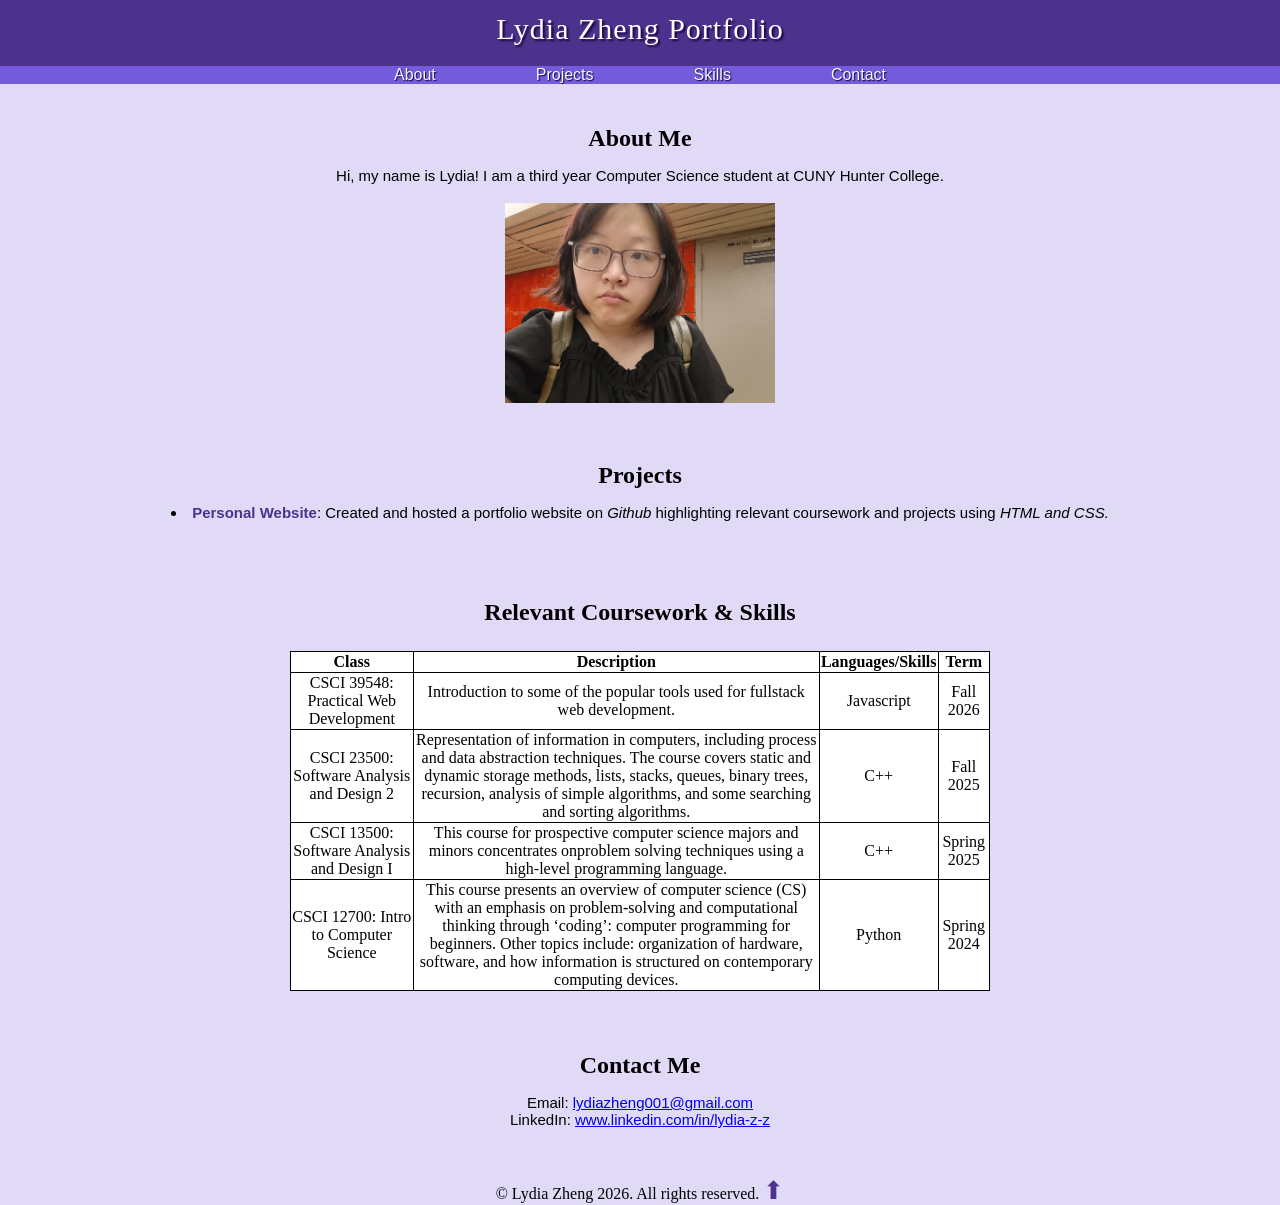
==== index.html @ cd7f8575 "Moving files" ====
<!DOCTYPE html>
<html>
    <head>
        <meta charset="utf-8"/>
        <meta name="viewport" content="width=device-width, initial-scale=1"/>
        <link rel="stylesheet" href="style.css">
        <title>Personal Website</title>
    </head>


    <body>

        <header>
            <h1 id="#top">Lydia Zheng Portfolio</h1>
            <nav>
                <ul id="nav-bar">
                    <li><a href="#about" class="nav-item">About</a></li>
                    <li><a href="#projects" class="nav-item">Projects</a></li>
                    <li><a href="#skills" class="nav-item">Skills</a></li>
                    <li><a href="#contact" class="nav-item">Contact</a></li>
                </ul>
            </nav>
        </header>

        <main>
            <!--About Me-->
            <section id="about" class="section-gap">
                <h2>About Me</h2>
                <p2>Hi, my name is Lydia! I am a third year Computer Science student at CUNY Hunter College.</p2>
                <br>
                <br>
                <img src="assets/self.jpg" id="selfie" alt="A picture of me">
            </section>


            <!--Projects-->
            <section id="projects" class="section-gap">
                <h2>Projects</h2>
                <ul>
                    <li>
                        <strong>Personal Website</strong>: Created and hosted a portfolio website on <em>Github</em> highlighting relevant coursework and projects using <em>HTML and CSS.</em> 
                    </li>
        
                </ul>
            </section>

        <br>

        <!--Skills and Coursework-->

            <section id="skills" class="section-gap">
                <h2>Relevant Coursework & Skills</h2>
                <table>
                    <thead>
                        <tr>
                            <th>Class</th>
                            <th>Description</th>
                            <th>Languages/Skills</th>
                            <th>Term</th>

                        </tr>
                    </thead>

                    <tbody>
                        <tr>
                            <td>CSCI 39548: Practical Web Development</td>
                            <td>Introduction to some of the popular tools used for fullstack web development.</td>
                            <td>Javascript</td>
                            <td>Fall 2026</td>
                        </tr>
                        <tr>
                            <td>CSCI 23500: Software Analysis and Design 2</td>
                            <td>Representation of information in computers, including process and data abstraction techniques. The course covers static and dynamic storage methods, lists, stacks, queues, binary trees, recursion, analysis of simple algorithms, and some searching and sorting algorithms.</td>
                            <td>C++</td>
                            <td>Fall 2025</td>
                        </tr>



                        <tr>
                            <td>CSCI 13500: Software Analysis and Design I</td>
                            <td>This course for prospective computer science majors and minors concentrates onproblem solving techniques using a high-level programming language.</td>
                            <td>C++</td>
                            <td>Spring 2025</td>
                        </tr>

                        <tr>
                            <td>CSCI 12700: Intro to Computer Science</td>
                            <td>This course presents an overview of computer science (CS) with an emphasis on problem-solving and computational thinking through ‘coding’: computer programming for beginners. Other topics include: organization of hardware, software, and how information is structured on contemporary computing devices.</td>
                            <td>Python</td>
                            <td>Spring 2024</td>
                        </tr>

                    </tbody>
                </table>

            </section>
        <br>
        <br>

            <!--Contact-->
            <section id="contact" class="section-gap">
                <h2>Contact Me</h2>
                <ul>
                    <li>Email: <a href="mailto:lydiazheng001@gmail.com">lydiazheng001@gmail.com</a></li>
                    <li>LinkedIn: <a href="https://www.linkedin.com/in/lydia-z-z" target="_blank">www.linkedin.com/in/lydia-z-z</a></li>
                </ul>
            </section>

      
        <br>
        </main>

        <!--Footer-->
        <footer>
            <p3>© Lydia Zheng 2026. All rights reserved. <a href="#top">⬆</a></p3>

        </footer>
    </body>
</html>
---- style.css ----
html,body{
    margin:0;
    padding:0;
    width:100%;
    text-align: center;
    list-style-position: inside;
}

body{
    background-color: #E0DAF7;
}

header{
    margin:0;
    padding: 0;
    width:100%;
    background-color: #4c328d;
}


header h1{
    padding-top: 12px;
    margin-top: 0;
    color: #fefeff;
    font-size: 30px;
    font-weight: 500;
    letter-spacing: 1px;
    text-shadow: 2px 2px 2px rgb(27, 3, 61);
}

nav{
    width:100%;
}

#nav-bar{
    display: flex;
    gap:100px;
    background-color: #745BDB;
    justify-content: center;
    list-style-type: none;
    font-family:'Lucida Sans', 'Lucida Sans Regular', 'Lucida Grande', 'Lucida Sans Unicode', Geneva, Verdana, sans-serif;
    font-weight: 400;
    font-size: medium;
    text-shadow: 1px 1px 1px rgb(27, 3, 61);
}

.nav-item{
    color:aliceblue;
    text-decoration: none;
}
.nav-item:hover{
    background-color: rgb(134, 122, 229);
}

#selfie{
    width:270px;
    height:200px; 
}

#selfie:active{
    filter:contrast(2);
}

h2{
    text-shadow: 1px 1px 1px rgb(234, 218, 250);
    font-size: 24px;
    padding: 15px;
    margin: auto;
}

#skills{
    margin:auto;
    max-width: 700px;
}

table{
    margin-top:10px;
    margin-bottom: -30px;
    border-collapse: collapse;
    background-color: white;
}

th, td{
    border: 1px solid;
}

#contact ul{
    list-style-type: none;
    margin: 0;
}

#projects ul{
    margin: 0;
}

#about p2, ul{
    padding: 0;
    font-size: 15px;
    font-family:'Lucida Sans', 'Lucida Sans Regular', 'Lucida Grande', 'Lucida Sans Unicode', Geneva, Verdana, sans-serif;
}

/* Specificity Challenge:

Element selector section creates a padding-top of 100px. Class selector .section-gap overrides 
the 100px and adjusts it to 20px. Then the ID selectors
#about and #skills override the padding-top specifications of the .section-gap class.

The ID selectors #about and #skills won because classes take priority over element selectors and
ID selectors take priority over both of them.

*/

section{
    padding-top: 100px;
}

.section-gap{
    margin:0;
    padding-top: 20px;
    padding-bottom: 20px;
}

#about{
    padding-top: 10px;
}

#skills{
    padding-top: 25px;
}

hr{
    background: rgb(195, 99, 166);
    height: 1px;    
    width: 80px;
    margin: auto;
}

footer{
    padding:10px;
    padding-bottom: 0;
}

strong{
    color:#4c328d
}

footer a{
    font-size: 25px;
    text-decoration: none;
    text-align: start;
    color: #4c328d;
}
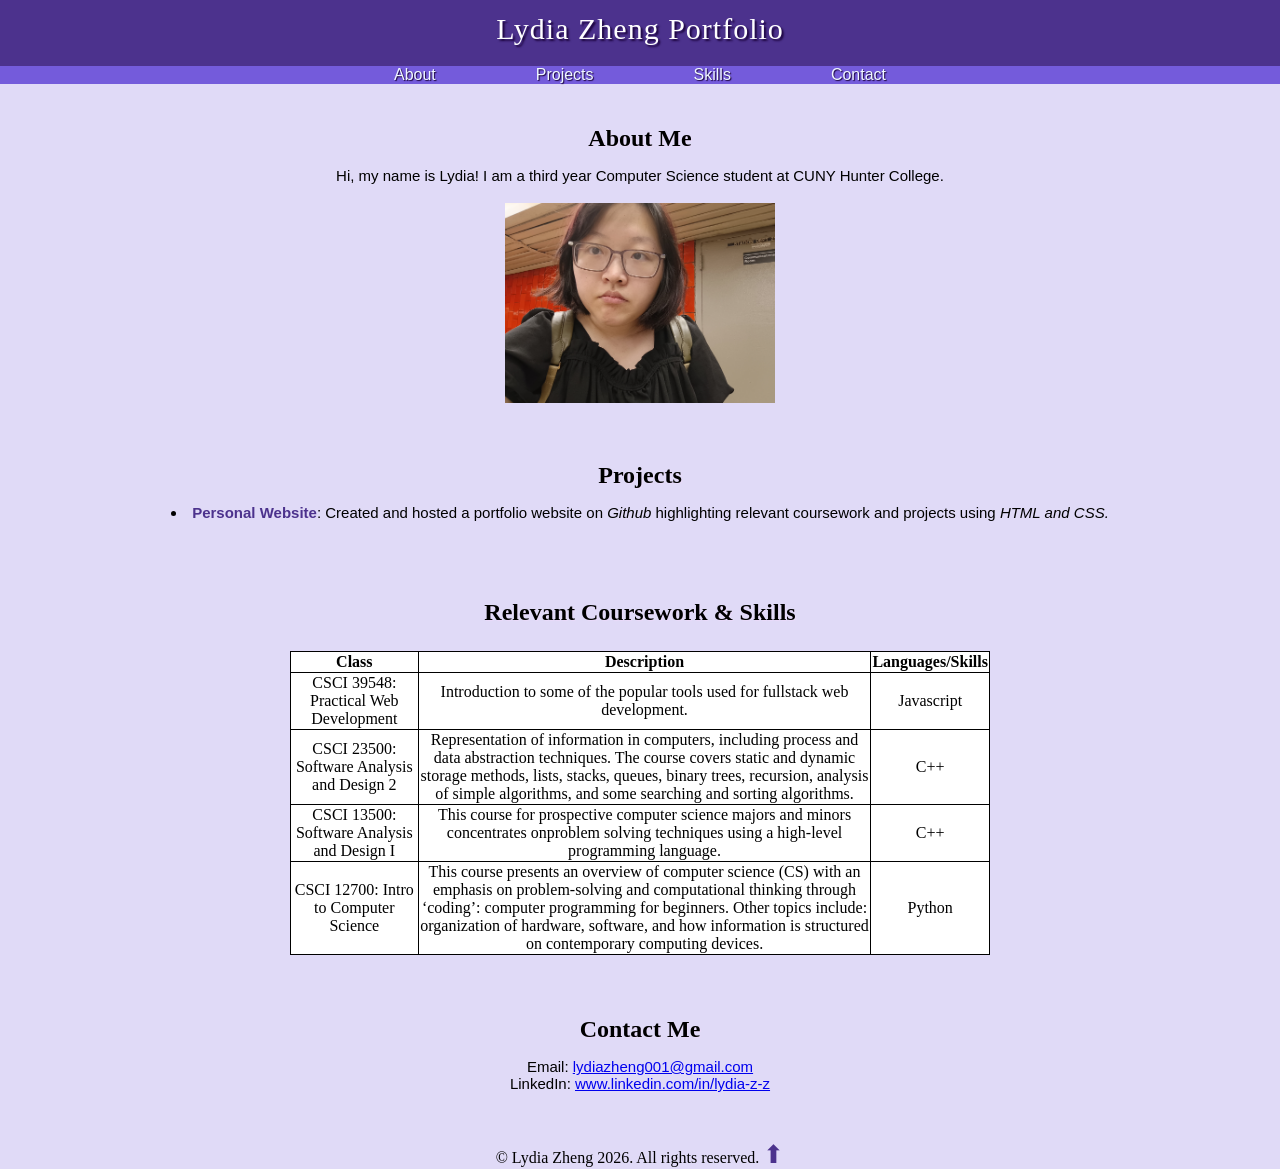
==== commit 86a5c8aa: "Responsive Edit 2" ====
--- a/index.html
+++ b/index.html
@@ -56,7 +56,6 @@
                             <th>Class</th>
                             <th>Description</th>
                             <th>Languages/Skills</th>
-                            <th>Term</th>
 
                         </tr>
                     </thead>
@@ -66,29 +65,23 @@
                             <td>CSCI 39548: Practical Web Development</td>
                             <td>Introduction to some of the popular tools used for fullstack web development.</td>
                             <td>Javascript</td>
-                            <td>Fall 2026</td>
                         </tr>
                         <tr>
                             <td>CSCI 23500: Software Analysis and Design 2</td>
                             <td>Representation of information in computers, including process and data abstraction techniques. The course covers static and dynamic storage methods, lists, stacks, queues, binary trees, recursion, analysis of simple algorithms, and some searching and sorting algorithms.</td>
                             <td>C++</td>
-                            <td>Fall 2025</td>
                         </tr>
-
-
 
                         <tr>
                             <td>CSCI 13500: Software Analysis and Design I</td>
                             <td>This course for prospective computer science majors and minors concentrates onproblem solving techniques using a high-level programming language.</td>
                             <td>C++</td>
-                            <td>Spring 2025</td>
                         </tr>
 
                         <tr>
                             <td>CSCI 12700: Intro to Computer Science</td>
                             <td>This course presents an overview of computer science (CS) with an emphasis on problem-solving and computational thinking through ‘coding’: computer programming for beginners. Other topics include: organization of hardware, software, and how information is structured on contemporary computing devices.</td>
                             <td>Python</td>
-                            <td>Spring 2024</td>
                         </tr>
 
                     </tbody>
--- a/style.css
+++ b/style.css
@@ -33,6 +33,7 @@
 }
 
 #nav-bar{
+    width: 100%;
     display: flex;
     gap:100px;
     background-color: #745BDB;
@@ -150,3 +151,33 @@
     text-align: start;
     color: #4c328d;
 }
+
+@media (max-width: 800px){
+    html, body{
+        overflow-y: scroll;
+        overflow-x: hidden;
+        margin: 0;
+        padding: 0;
+    }
+    header, nav, #nav-bar{
+        display:block;
+        width:100%;
+    }
+    #skills, table, img{
+        max-width: 100vw;
+    }
+}
+
+@media (min-width: 305px) and (max-width: 700px){
+    html, body{
+        min-height: 100%;
+        width: 100%;
+        overflow-x: auto;
+        margin: 0;
+        padding: 0;
+    }
+    header, nav, #nav-bar{
+        display:block;
+        width:100%;
+    }
+}
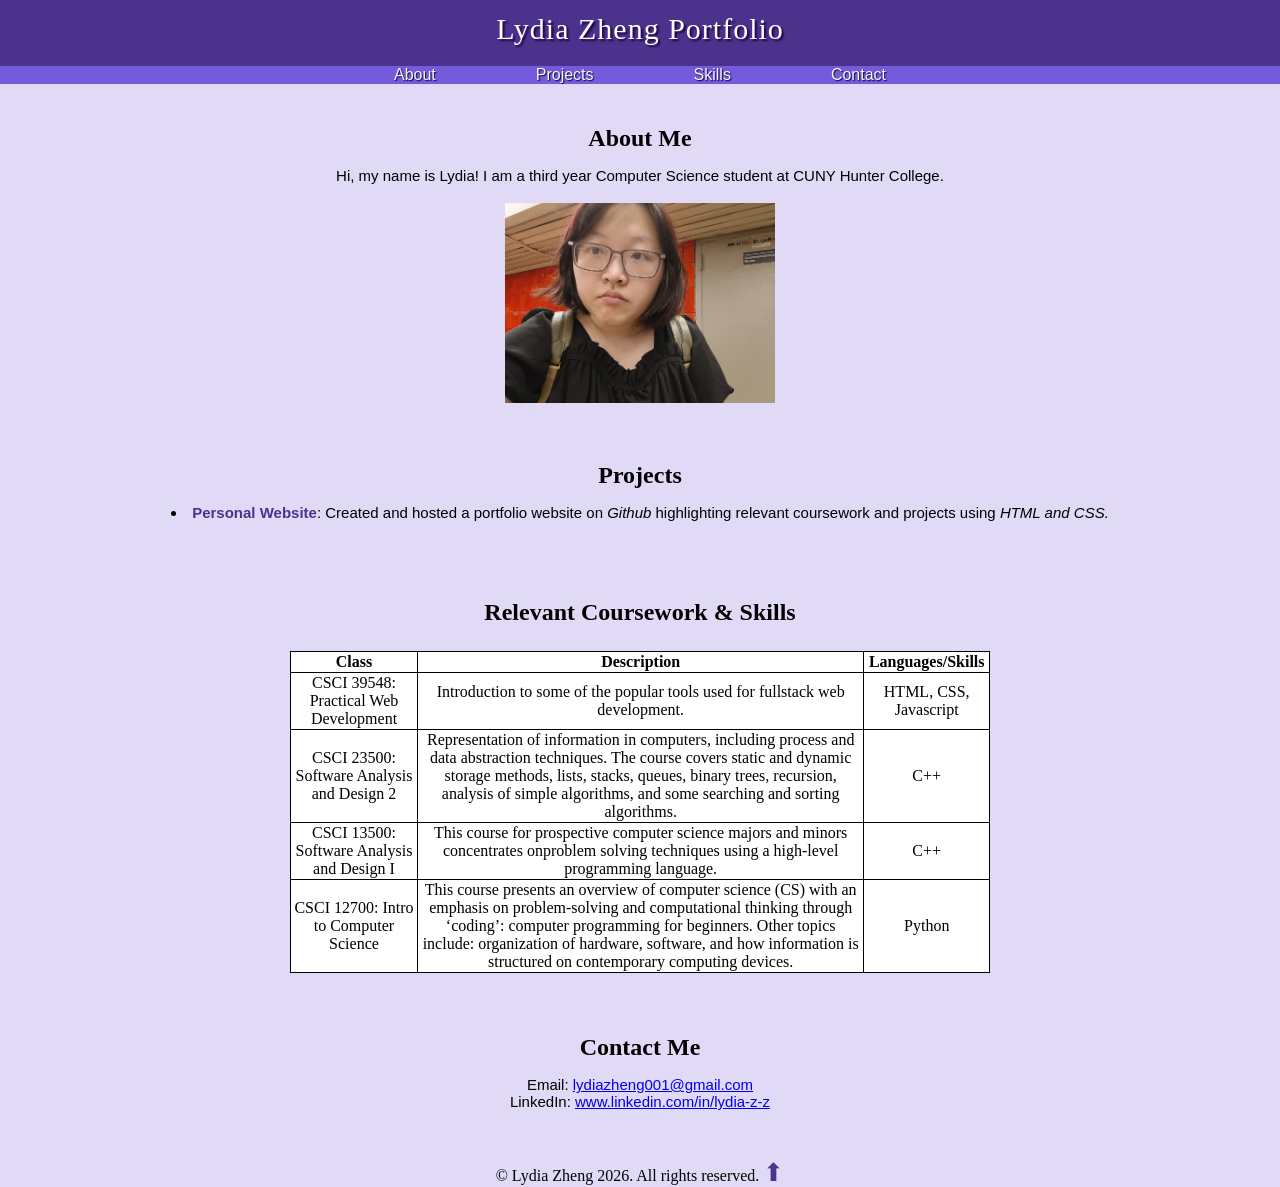
==== commit 401dc6cc: "Skills Edit" ====
--- a/index.html
+++ b/index.html
@@ -64,7 +64,7 @@
                         <tr>
                             <td>CSCI 39548: Practical Web Development</td>
                             <td>Introduction to some of the popular tools used for fullstack web development.</td>
-                            <td>Javascript</td>
+                            <td>HTML, CSS, Javascript</td>
                         </tr>
                         <tr>
                             <td>CSCI 23500: Software Analysis and Design 2</td>
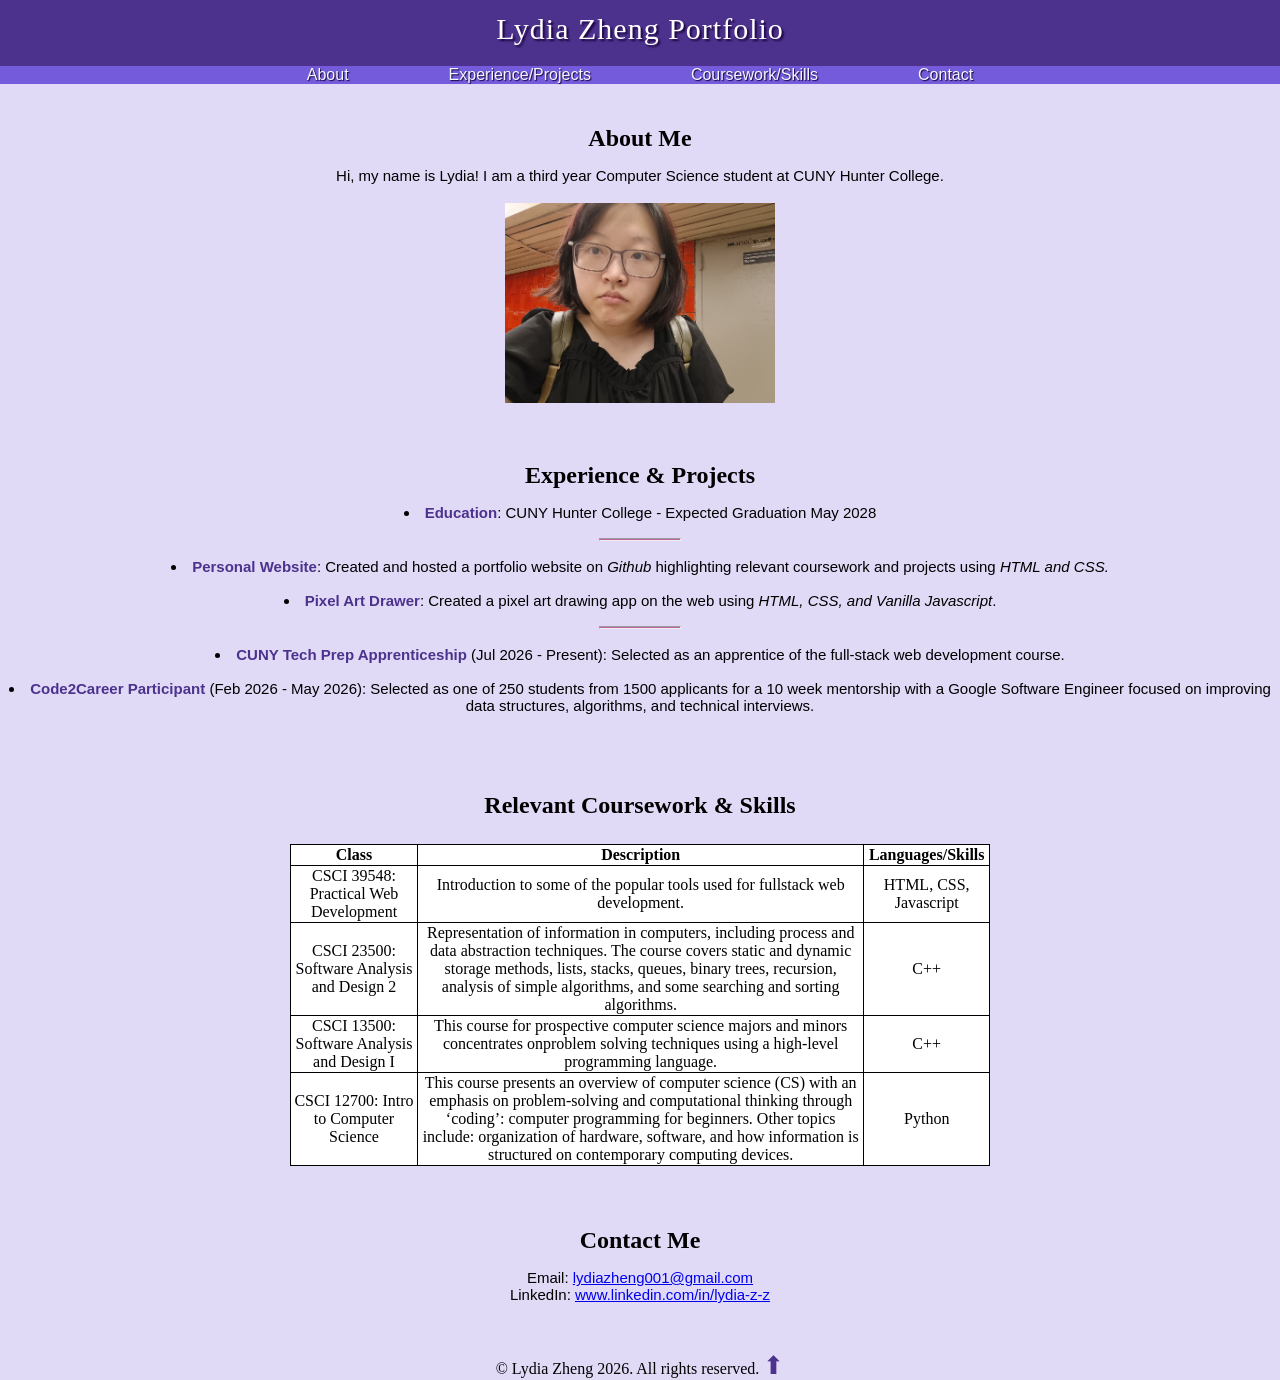
==== commit a86666da: "Added Details" ====
--- a/index.html
+++ b/index.html
@@ -15,8 +15,8 @@
             <nav>
                 <ul id="nav-bar">
                     <li><a href="#about" class="nav-item">About</a></li>
-                    <li><a href="#projects" class="nav-item">Projects</a></li>
-                    <li><a href="#skills" class="nav-item">Skills</a></li>
+                    <li><a href="#projects" class="nav-item">Experience/Projects</a></li>
+                    <li><a href="#skills" class="nav-item">Coursework/Skills</a></li>
                     <li><a href="#contact" class="nav-item">Contact</a></li>
                 </ul>
             </nav>
@@ -35,12 +35,39 @@
 
             <!--Projects-->
             <section id="projects" class="section-gap">
-                <h2>Projects</h2>
+                <h2>Experience & Projects</h2>
                 <ul>
+                    
+                    <li>
+                        <strong>Education</strong>: CUNY Hunter College - Expected Graduation May 2028
+                    </li>
+
+                    <br>
+
+                    <hr>
+                    <br>    
                     <li>
                         <strong>Personal Website</strong>: Created and hosted a portfolio website on <em>Github</em> highlighting relevant coursework and projects using <em>HTML and CSS.</em> 
                     </li>
-        
+                    <br>
+                    <li>
+                        <strong>Pixel Art Drawer</strong>: Created a pixel art drawing app on the web using <em>HTML, CSS, and Vanilla Javascript</em>.
+                    </li>
+                    
+                    <br>
+                    <hr>
+                    <br>
+
+                    <li>
+                        <strong>CUNY Tech Prep Apprenticeship</strong> (Jul 2026 - Present): Selected as an apprentice of the full-stack web development course.
+                        
+
+                    </li>
+                    <br>
+                    <li>
+                        <strong>Code2Career Participant</strong> (Feb 2026 - May 2026): Selected as one of 250 students from 1500 applicants for a 10 week mentorship with a Google
+Software Engineer focused on improving data structures, algorithms, and technical interviews.
+                    </li>
                 </ul>
             </section>
 
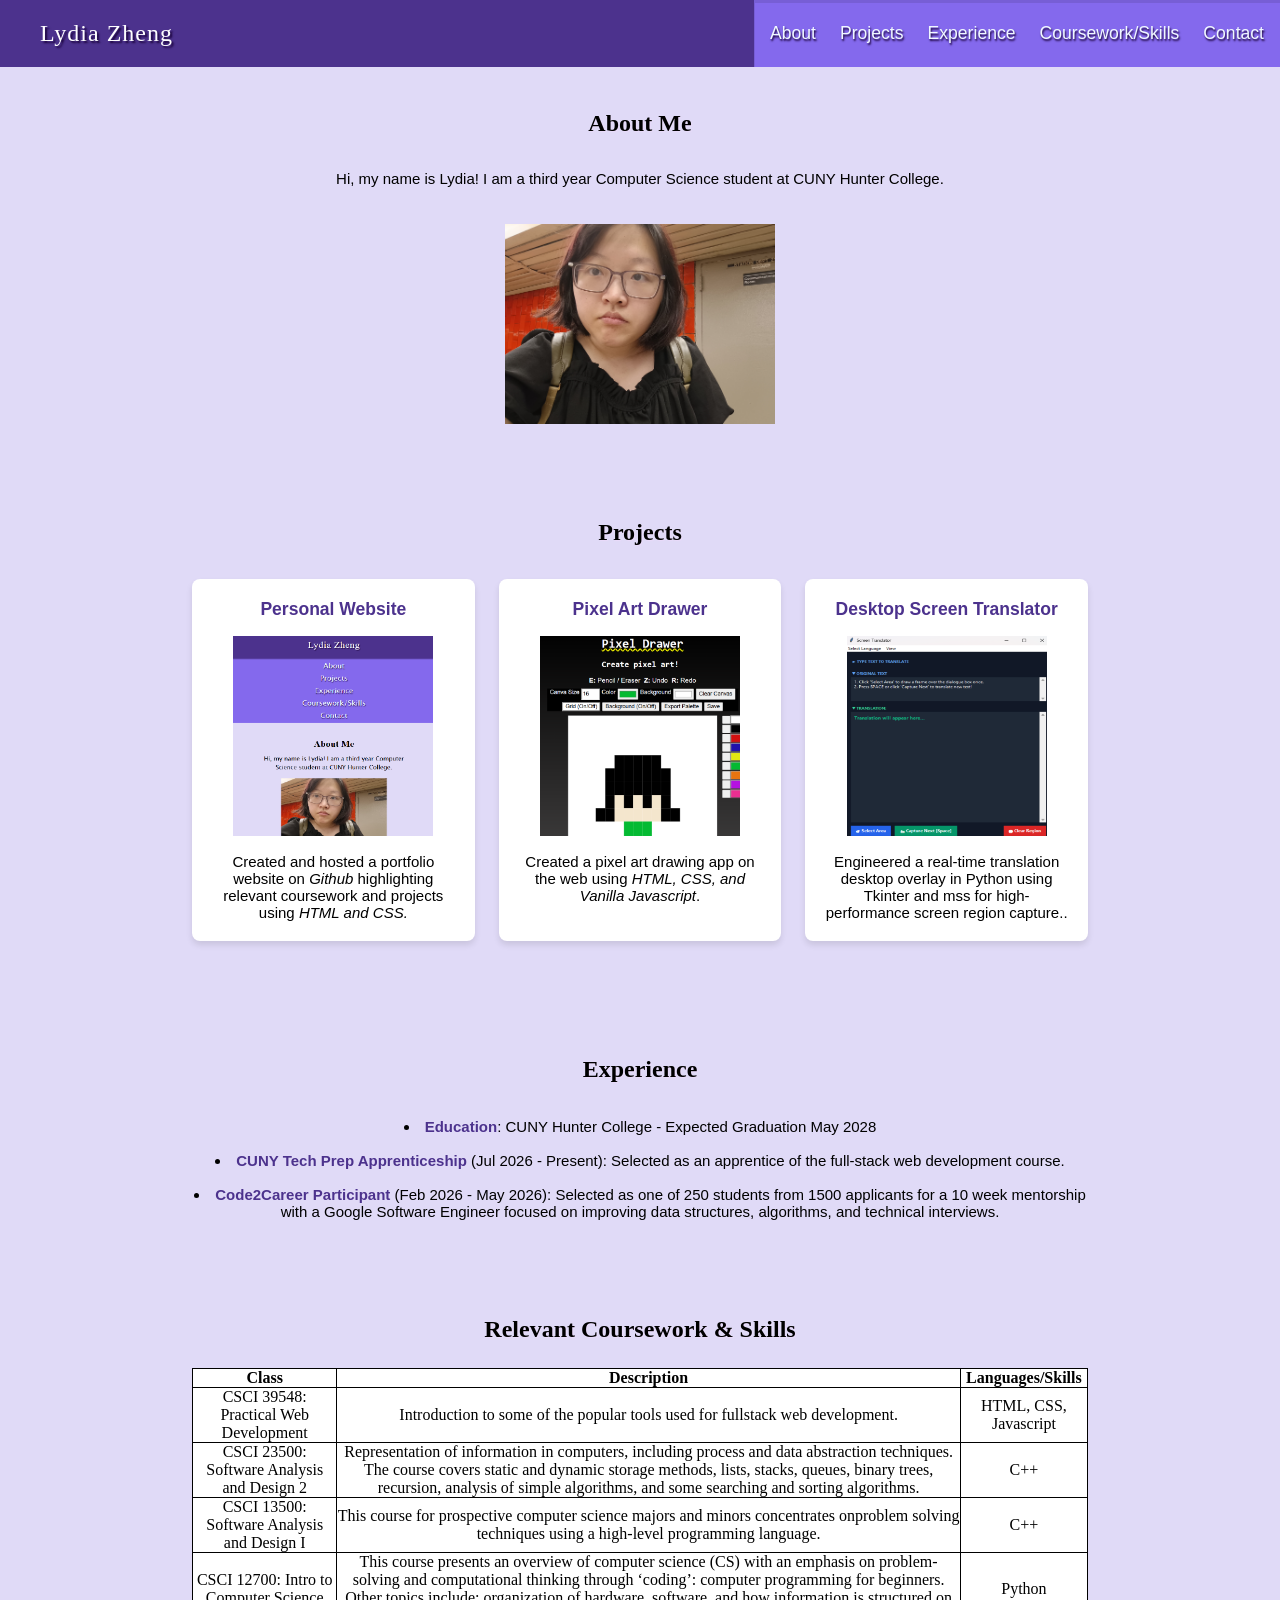
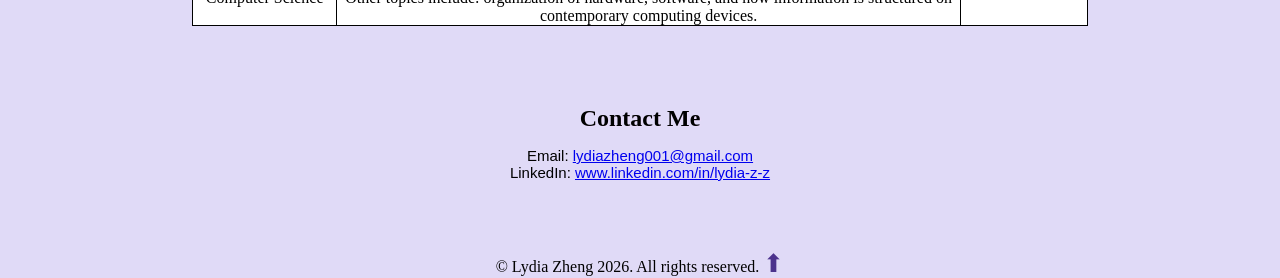
==== commit 3bd23999: "complete tasks 1-3 from hw2" ====
--- a/index.html
+++ b/index.html
@@ -7,57 +7,82 @@
         <title>Personal Website</title>
     </head>
 
-
     <body>
 
-        <header>
-            <h1 id="#top">Lydia Zheng Portfolio</h1>
+        <header class="header-nav">
+            <div class = "name">
+                 <h1>Lydia Zheng</h1>
+            </div>
             <nav>
                 <ul id="nav-bar">
                     <li><a href="#about" class="nav-item">About</a></li>
-                    <li><a href="#projects" class="nav-item">Experience/Projects</a></li>
+                    <li><a href="#projects" class="nav-item">Projects</a></li>
+                    <li><a href="#experience" class="nav-item">Experience</a></li>
                     <li><a href="#skills" class="nav-item">Coursework/Skills</a></li>
                     <li><a href="#contact" class="nav-item">Contact</a></li>
                 </ul>
             </nav>
         </header>
+        <br>
 
         <main>
             <!--About Me-->
             <section id="about" class="section-gap">
                 <h2>About Me</h2>
+                <br>
                 <p2>Hi, my name is Lydia! I am a third year Computer Science student at CUNY Hunter College.</p2>
+                <br>
                 <br>
                 <br>
                 <img src="assets/self.jpg" id="selfie" alt="A picture of me">
             </section>
-
+            <br>
+            <br>
 
             <!--Projects-->
             <section id="projects" class="section-gap">
-                <h2>Experience & Projects</h2>
-                <ul>
-                    
+                <h2>Projects</h2>
+                <br>
+
+                <ul class="project-grid">
+
+                    <li class="project-card">
+                        <div class="card-body">
+                        <h3><strong>Personal Website</strong></h3>
+                        <img src="assets/about.png" alt="Personal website">
+                        <br>
+                        <p>Created and hosted a portfolio website on <em>Github</em> highlighting relevant coursework and projects using <em>HTML and CSS.</em> </p> 
+                        </div>
+                    </li>
+
+                    <li class="project-card">
+                        <div class="card-body">
+                        <h3><strong>Pixel Art Drawer</strong></h3> 
+                        <img src="assets/pixel.png" alt="Pixel art drawer website">
+                        <br>
+                        <p>Created a pixel art drawing app on the web using <em>HTML, CSS, and Vanilla Javascript</em>.</p>
+                        </div>
+                    </li>
+
+                    <li class="project-card">
+                        <div class="card-body">
+                        <h3><strong>Desktop Screen Translator</strong></h3> 
+                        <img src="assets/translator.png" alt="Translator website">
+                        <br>
+                        <p>Engineered a real-time translation desktop overlay in Python using Tkinter and mss for high-performance screen region capture.</em>.</p>
+                        </div>
+                    </li>
+                </ul>
+            <section>
+
+            <!--Experience-->
+                <h2>Experience</h2>
+                <section id = "experience" class="section-gap">
+                    <ul>
                     <li>
                         <strong>Education</strong>: CUNY Hunter College - Expected Graduation May 2028
                     </li>
-
                     <br>
-
-                    <hr>
-                    <br>    
-                    <li>
-                        <strong>Personal Website</strong>: Created and hosted a portfolio website on <em>Github</em> highlighting relevant coursework and projects using <em>HTML and CSS.</em> 
-                    </li>
-                    <br>
-                    <li>
-                        <strong>Pixel Art Drawer</strong>: Created a pixel art drawing app on the web using <em>HTML, CSS, and Vanilla Javascript</em>.
-                    </li>
-                    
-                    <br>
-                    <hr>
-                    <br>
-
                     <li>
                         <strong>CUNY Tech Prep Apprenticeship</strong> (Jul 2026 - Present): Selected as an apprentice of the full-stack web development course.
                         
@@ -72,7 +97,7 @@
             </section>
 
         <br>
-
+        <br>
         <!--Skills and Coursework-->
 
             <section id="skills" class="section-gap">
@@ -117,6 +142,7 @@
             </section>
         <br>
         <br>
+        <br>
 
             <!--Contact-->
             <section id="contact" class="section-gap">
--- a/style.css
+++ b/style.css
@@ -1,56 +1,79 @@
-html,body{
+*{
+    box-sizing: border-box;
+    text-align: center;
+    list-style-position: inside;
     margin:0;
     padding:0;
-    width:100%;
-    text-align: center;
-    list-style-position: inside;
-}
-
-body{
-    background-color: #E0DAF7;
-}
-
-header{
-    margin:0;
-    padding: 0;
-    width:100%;
+}
+
+.header-nav{
+    display:flex;
+    justify-content: space-between;
+    align-items: stretch;
+    padding: 0;
     background-color: #4c328d;
 }
 
-
-header h1{
-    padding-top: 12px;
-    margin-top: 0;
+.name{
+    display: flex;
+    align-items: center;
+    justify-content: center;
+    text-align: center;
+    padding: 1.25rem 2.5rem;
+    background-color: #4c328d;
+    flex-shrink: 0;
+    white-space: nowrap;
+}
+
+.name h1{
     color: #fefeff;
-    font-size: 30px;
+    font-size: 1.5rem;
     font-weight: 500;
     letter-spacing: 1px;
     text-shadow: 2px 2px 2px rgb(27, 3, 61);
+    margin:0;
+    padding: 0;
 }
 
 nav{
-    width:100%;
+    display: flex;
+    align-items: stretch;
 }
 
 #nav-bar{
-    width: 100%;
-    display: flex;
-    gap:100px;
-    background-color: #745BDB;
-    justify-content: center;
+    display: flex;
+    align-items: center;
     list-style-type: none;
+    margin: 0;
+    padding-top: 0;
+    padding-bottom: 0;
+    padding-left: 1rem;
+    padding-right: 1rem;
+    gap:1.5rem;
+    background-color: #8469ed;
+    box-shadow: inset 1px 3px rgba(0, 0, 0, 0.1);
+}
+
+.nav-item{
     font-family:'Lucida Sans', 'Lucida Sans Regular', 'Lucida Grande', 'Lucida Sans Unicode', Geneva, Verdana, sans-serif;
-    font-weight: 400;
-    font-size: medium;
-    text-shadow: 1px 1px 1px rgb(27, 3, 61);
-}
-
-.nav-item{
     color:aliceblue;
+    text-shadow: 1px 2px 2px rgb(27, 3, 61);
+    font-size:1.1rem;
     text-decoration: none;
-}
+    padding: 0.5rem, 0.85rem;
+    display:inline-block;
+    white-space: nowrap;
+    transition: background-color 0.2s ease;
+}
+
 .nav-item:hover{
-    background-color: rgb(134, 122, 229);
+    background-color: rgb(70, 46, 192);
+    
+}
+
+
+body{
+    background-color: #E0DAF7;
 }
 
 #selfie{
@@ -90,6 +113,47 @@
     margin: 0;
 }
 
+#projects, #about, #skills{
+    margin: auto;
+    justify-content: center;
+    max-width: 70vw;
+}
+
+.project-grid{
+    display: grid;
+    grid-template-columns: repeat(3,1fr);
+    gap:1.5rem;
+    padding: 0;
+    margin: 0;
+    list-style: none;
+    text-align: left;
+}
+
+.project-card{
+    background-color: #ffffff;
+    border-radius: 8px;
+    box-shadow: 0 4px 6px rgba(0, 0, 0, 0.1);
+    display: flex;
+    overflow: hidden;
+    flex-direction: column;
+}
+
+.project-card img{
+    display:block;
+    margin: 1rem auto 0 auto;
+    max-width: 85%;
+    width: 200px;
+    height: 200px;
+    display:block;
+}
+
+.card-body{
+    padding: 1.25rem;
+    display: flex;
+    flex-direction: column;
+    flex-grow: 1;
+}
+
 #projects ul{
     margin: 0;
 }
@@ -152,32 +216,45 @@
     color: #4c328d;
 }
 
-@media (max-width: 800px){
-    html, body{
-        overflow-y: scroll;
-        overflow-x: hidden;
-        margin: 0;
-        padding: 0;
-    }
-    header, nav, #nav-bar{
-        display:block;
-        width:100%;
-    }
-    #skills, table, img{
-        max-width: 100vw;
-    }
-}
-
-@media (min-width: 305px) and (max-width: 700px){
-    html, body{
-        min-height: 100%;
-        width: 100%;
-        overflow-x: auto;
-        margin: 0;
-        padding: 0;
-    }
-    header, nav, #nav-bar{
-        display:block;
-        width:100%;
-    }
-}
+@media (max-width: 768px){
+
+  .header-nav{
+    padding:0;
+    width: 100%;
+    flex-direction: column;
+    gap:1rem;
+  }
+
+  .name{
+    width: 100%;
+    padding: .5rem;
+    padding-top: 1.5rem;
+    text-align: center;
+    justify-content: center;
+  }
+
+  nav{
+    margin-left: 0;
+    width: 100%;
+  }
+
+  #nav-bar{
+    flex-direction: column;
+    gap:.35rem;
+    width: 100%;
+    padding-top: 0.35rem;
+    padding-bottom: 0.35rem;
+  }
+
+  .nav-item{
+    display: block;
+    width: 100%;
+    text-align: center;
+    font-size: 1.15rem;
+  }
+
+  .project-grid {
+    grid-template-columns: 1fr; 
+    gap: 1.25rem;
+  }
+}
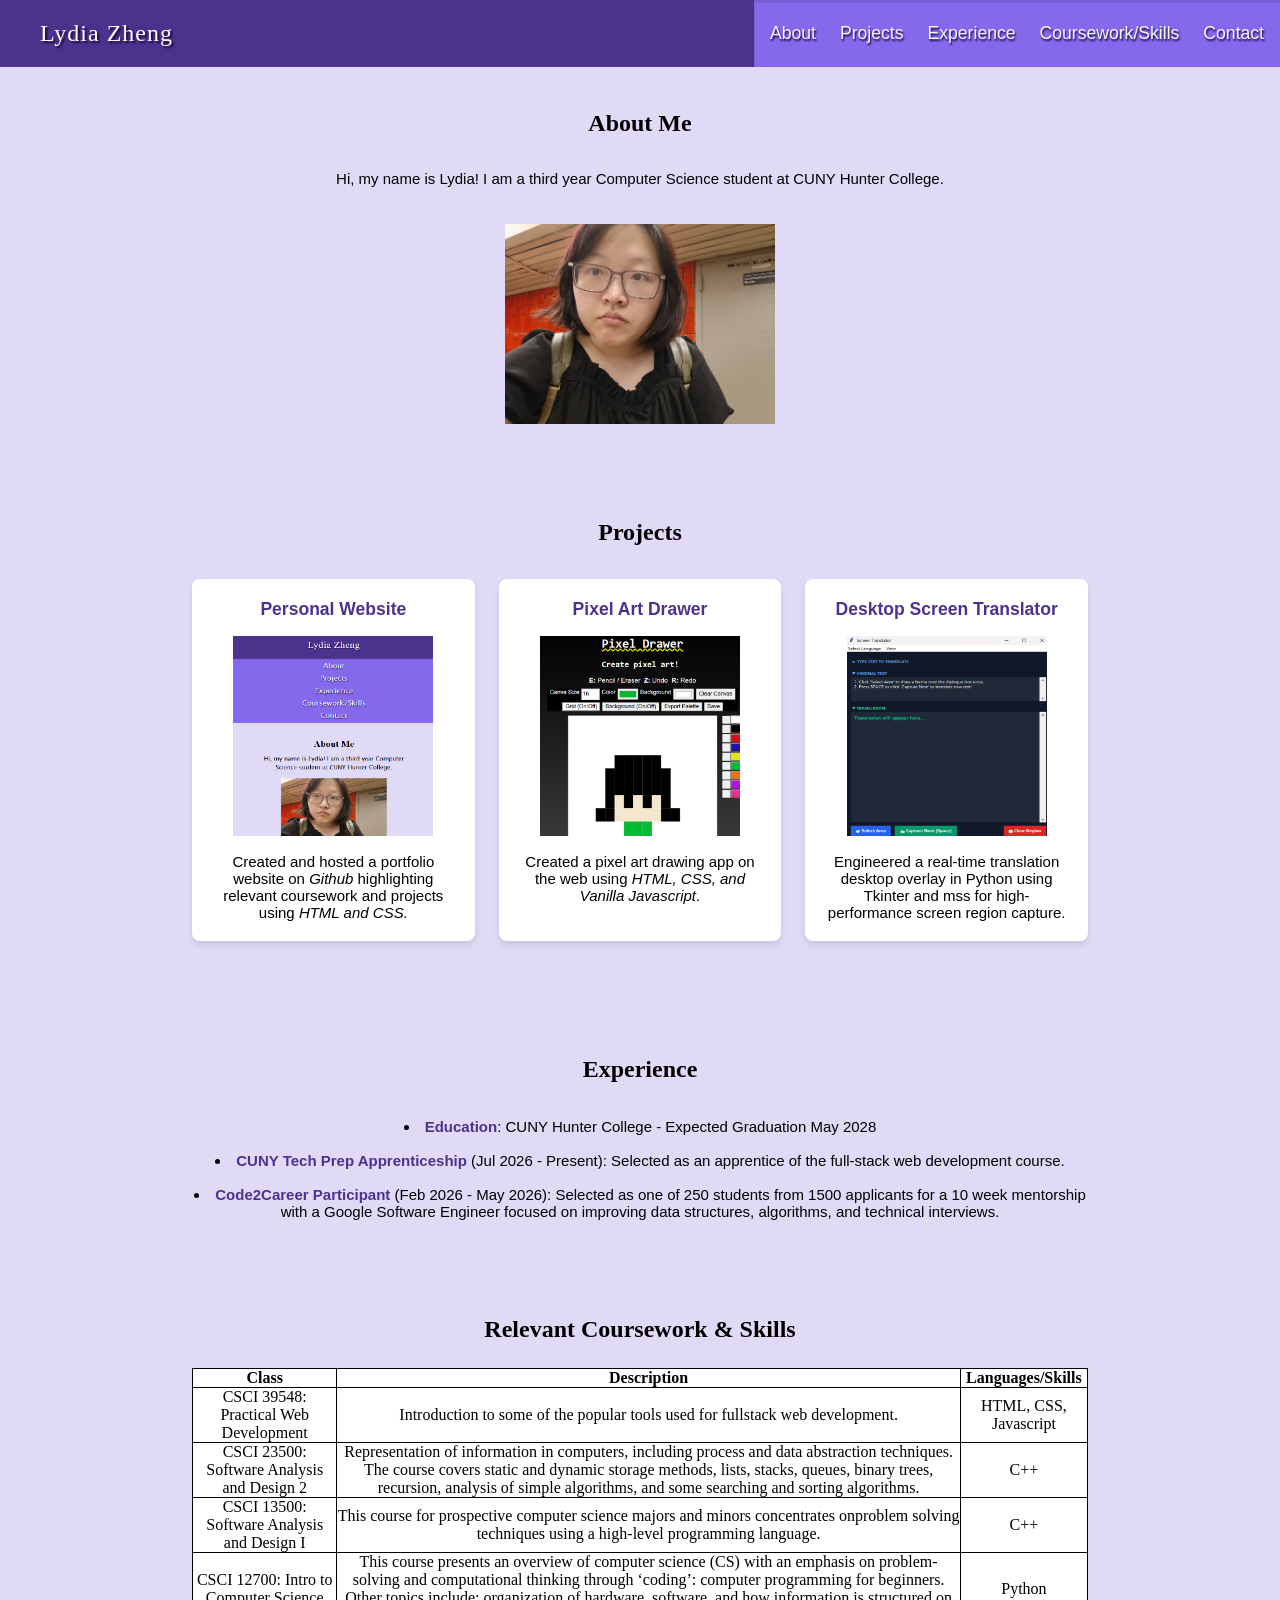
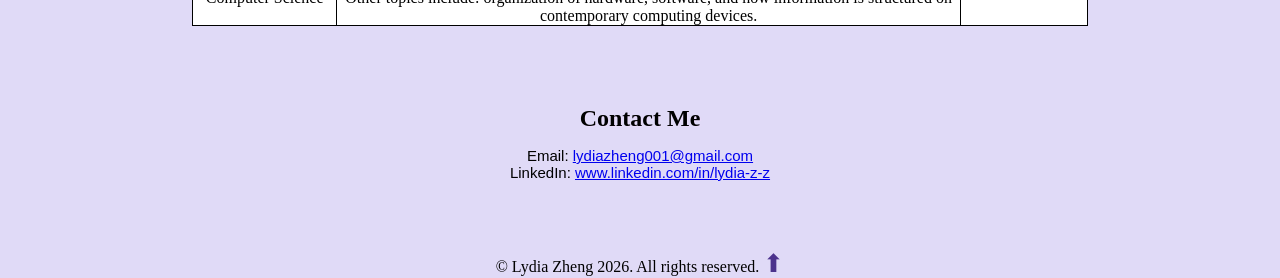
==== commit 02cf04a4: "edit description of project cards" ====
--- a/index.html
+++ b/index.html
@@ -69,7 +69,7 @@
                         <h3><strong>Desktop Screen Translator</strong></h3> 
                         <img src="assets/translator.png" alt="Translator website">
                         <br>
-                        <p>Engineered a real-time translation desktop overlay in Python using Tkinter and mss for high-performance screen region capture.</em>.</p>
+                        <p>Engineered a real-time translation desktop overlay in Python using Tkinter and mss for high-performance screen region capture.</em></p>
                         </div>
                     </li>
                 </ul>
